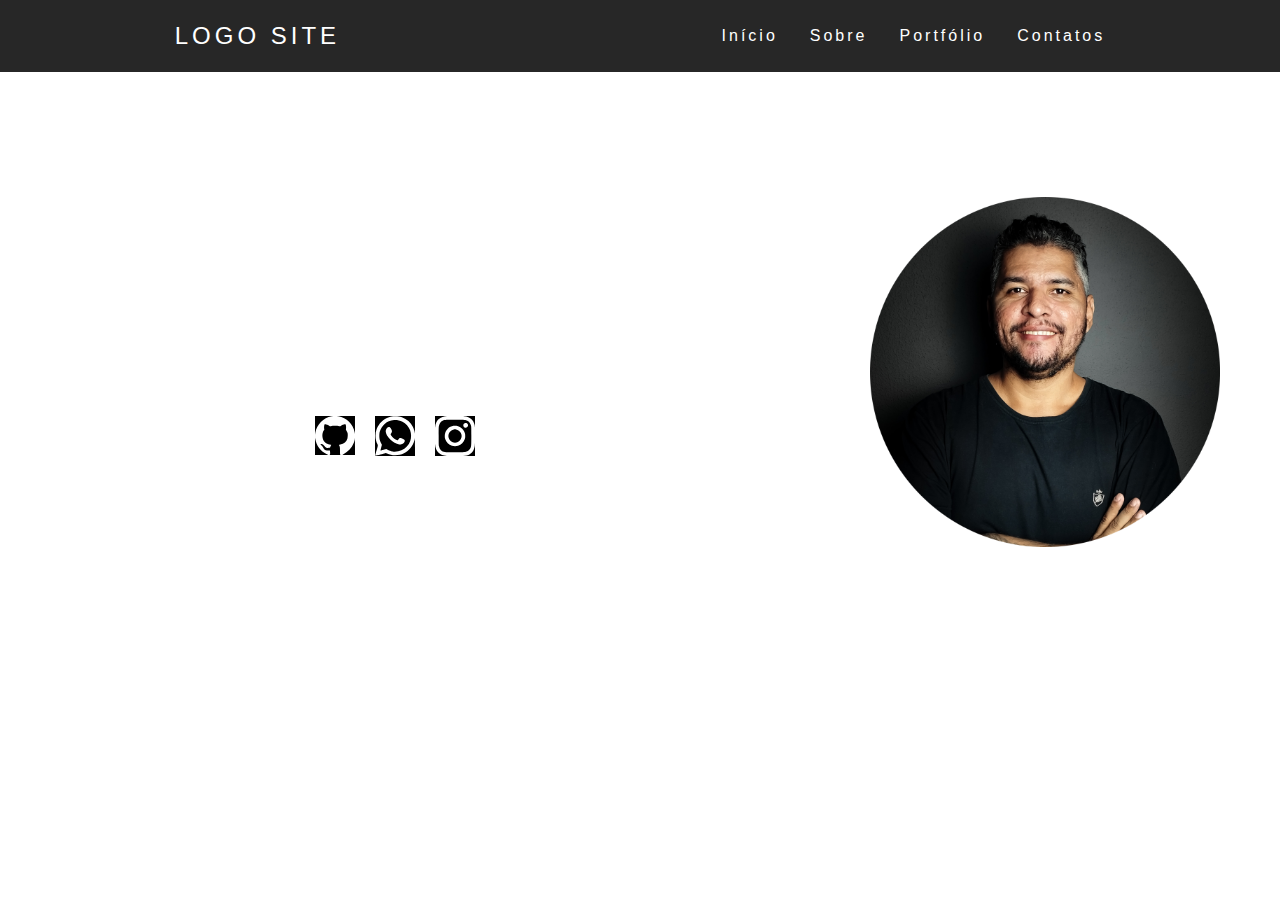
==== index.html @ 8c94f8f4 "teste1" ====
<!DOCTYPE html>
<html lang="pt-br">
<head>
    <meta charset="UTF-8">
    <meta name="viewport" content="width=device-width, initial-scale=1.0">
    <title>Raikan Kleberson | Portfólio Dev</title>
    <link rel="stylesheet" href="/css/styles.css">
</head>

<body>
    <!-- nav bar -->

    <nav class="containerback">
        <a class="logo" href="#">Logo Site</a>
        <ul class="nav-list">
            <li><a href="#">Início</a></li>
            <li><a href="/sobre.html">Sobre</a></li>
            <li><a href="/portfolio.html">Portfólio</a></li>
            <li><a href="/contatos.html">Contatos</a></li>
        </ul>
    </nav>

    <!-- conteiners -->
    
    <div class="containertotal">
        <div class="containeresq">
                <div class="txt1">Seja bem vindo(a)</div>
                <div class="txt2">ao meu <strong>Portfólio</strong></div>
                <div class="icons" id="icons">

                    <div class="divicones">
                        <div> <a href="https://www.linkedin.com/in/raikankleberson" target="_blank" rel="noopener noreferrer"><img src="img/iconssocialmedia/linkedin.256x256.svg" alt="linkedin"></a></div>
                        <div> <a href="https://github.com/RaikanKleberson" target="_blank" rel="noopener noreferrer"><img src="img/iconssocialmedia/github.256x249.svg" alt="github"></a></div>
                        <div> <a href="https://linktr.ee/raikanklebersondev" target="_blank" rel="noopener noreferrer"><img src="img/iconssocialmedia/whatsapp.254x256.svg" alt="whatsapp"></a></div>
                        <div> <a href="https://www.instagram.com/raikanklebersondev/" target="_blank" rel="noopener noreferrer"><img src="img/iconssocialmedia/instagram.256x256.svg" alt="instagram"></a></div>
                    </div>
                </div>
                
    </div>
            <div class="containerdir">
            <div class="containerimg">
                <img class="img1" src="img/img1.webp" alt="foto home">
            </div>
        </div>
    </div>

    <footer></footer>
</body>
</html>
---- css/styles.css ----
/* geral */

* {
    margin: 0;
    padding: 0;
    color: white;
    }
    
    
    /* corpo */
    
    body {
        background-image: url(img/wallpaper.webp);
        background-repeat: no-repet;
        background-size: cover;
        background-blend-mode: darken;
        font-family: 'Courier New', Courier, monospace;
    }
    
    
    /* nav */
    
    a {
        color: #fff;
        text-decoration: none;
        transition: 0.3s;
    }
    a:hover {
        opacity: 0.7;
    }
    .logo {
        font-size: 24px;
        text-transform: uppercase;
        letter-spacing: 4px;
    }
    nav {
        display: flex;
        justify-content: space-around;
        align-items: center;
        font-family: 'Segoe UI', Tahoma, Geneva, Verdana, sans-serif;
        background-color: #272727;
        height: 8vh;
    }
    .nav-list {
        list-style: none;
        display: flex;
    }
    .nav-list li {
        letter-spacing: 3px;
        margin-left: 32px;
    }


/* contain. e foto */

.containertotal {
    width: 100%;
    height: 400px;
    display: flex;
    padding-top: 90px;
    position: relative;
}
.containeresq {
    width: 50%;
    height: 700;
    font-size: 50px;
    text-align: center;
    padding-left: 60px;
    padding-top: 140px;
align-items: center;
}
.containerdir {
    width: 50%;
    height: auto;
align-items: right;
}
.containerimg {
    position: absolute;
    bottom: 10px;
    right: 60px;
}
.img1 {
    max-width: 100%;
    height: auto;
    width: 350px;
}


/* texto home */

.txt1 {
    font-size: 25px;
    align-items: center;
}
.txt2 {
    font-family: 'Segoe UI', Tahoma, Geneva, Verdana, sans-serif;
font-size: 65px;
}

/* icones midias */

.icons img {
width: 40px;    
margin: 10PX;
}
.divicones {
    display: flex;
    justify-content: center;
    }
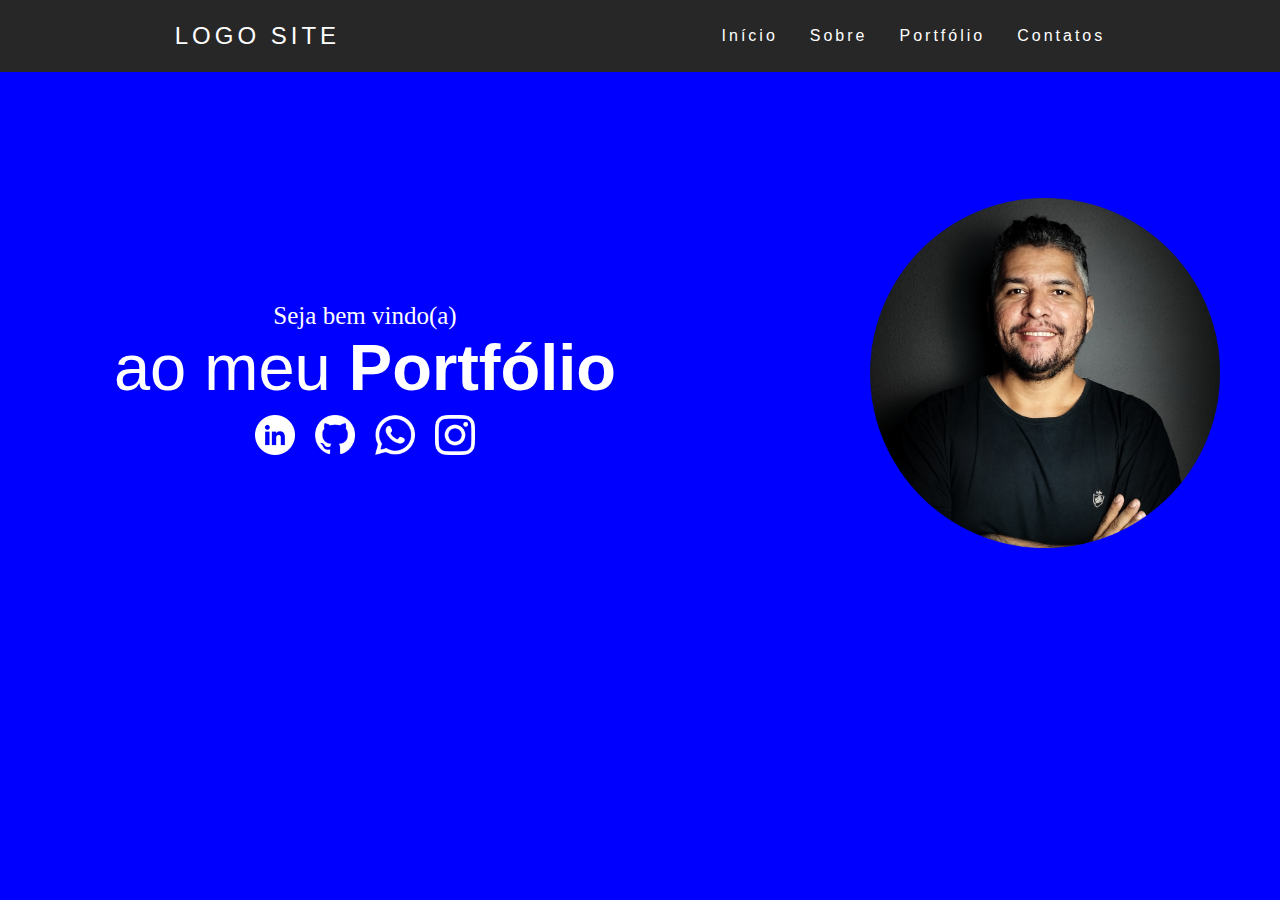
==== commit 60101cfe: "reformulando" ====
--- a/index.html
+++ b/index.html
@@ -4,7 +4,7 @@
     <meta charset="UTF-8">
     <meta name="viewport" content="width=device-width, initial-scale=1.0">
     <title>Raikan Kleberson | Portfólio Dev</title>
-    <link rel="stylesheet" href="/css/styles.css">
+    <link rel="stylesheet" href="css/styles.css">
 </head>
 
 <body>
@@ -29,10 +29,10 @@
                 <div class="icons" id="icons">
 
                     <div class="divicones">
-                        <div> <a href="https://www.linkedin.com/in/raikankleberson" target="_blank" rel="noopener noreferrer"><img src="img/iconssocialmedia/linkedin.256x256.svg" alt="linkedin"></a></div>
-                        <div> <a href="https://github.com/RaikanKleberson" target="_blank" rel="noopener noreferrer"><img src="img/iconssocialmedia/github.256x249.svg" alt="github"></a></div>
-                        <div> <a href="https://linktr.ee/raikanklebersondev" target="_blank" rel="noopener noreferrer"><img src="img/iconssocialmedia/whatsapp.254x256.svg" alt="whatsapp"></a></div>
-                        <div> <a href="https://www.instagram.com/raikanklebersondev/" target="_blank" rel="noopener noreferrer"><img src="img/iconssocialmedia/instagram.256x256.svg" alt="instagram"></a></div>
+                        <div> <a href="https://www.linkedin.com/in/raikankleberson" target="_blank" rel="noopener noreferrer"><img src="img/iconssocialmedia/linkedin.256x256.png" alt="linkedin"></a></div>
+                        <div> <a href="https://github.com/RaikanKleberson" target="_blank" rel="noopener noreferrer"><img src="img/iconssocialmedia/github.256x249.png" alt="github"></a></div>
+                        <div> <a href="https://linktr.ee/raikanklebersondev" target="_blank" rel="noopener noreferrer"><img src="img/iconssocialmedia/whatsapp.254x256.png" alt="whatsapp"></a></div>
+                        <div> <a href="https://www.instagram.com/raikanklebersondev/" target="_blank" rel="noopener noreferrer"><img src="/img/iconssocialmedia/instagram.256x256.png" alt="instagram"></a></div>
                     </div>
                 </div>
                 
--- a/css/styles.css
+++ b/css/styles.css
@@ -10,11 +10,7 @@
     /* corpo */
     
     body {
-        background-image: url(img/wallpaper.webp);
-        background-repeat: no-repet;
-        background-size: cover;
-        background-blend-mode: darken;
-        font-family: 'Courier New', Courier, monospace;
+        background-color: blue;
     }
     
     
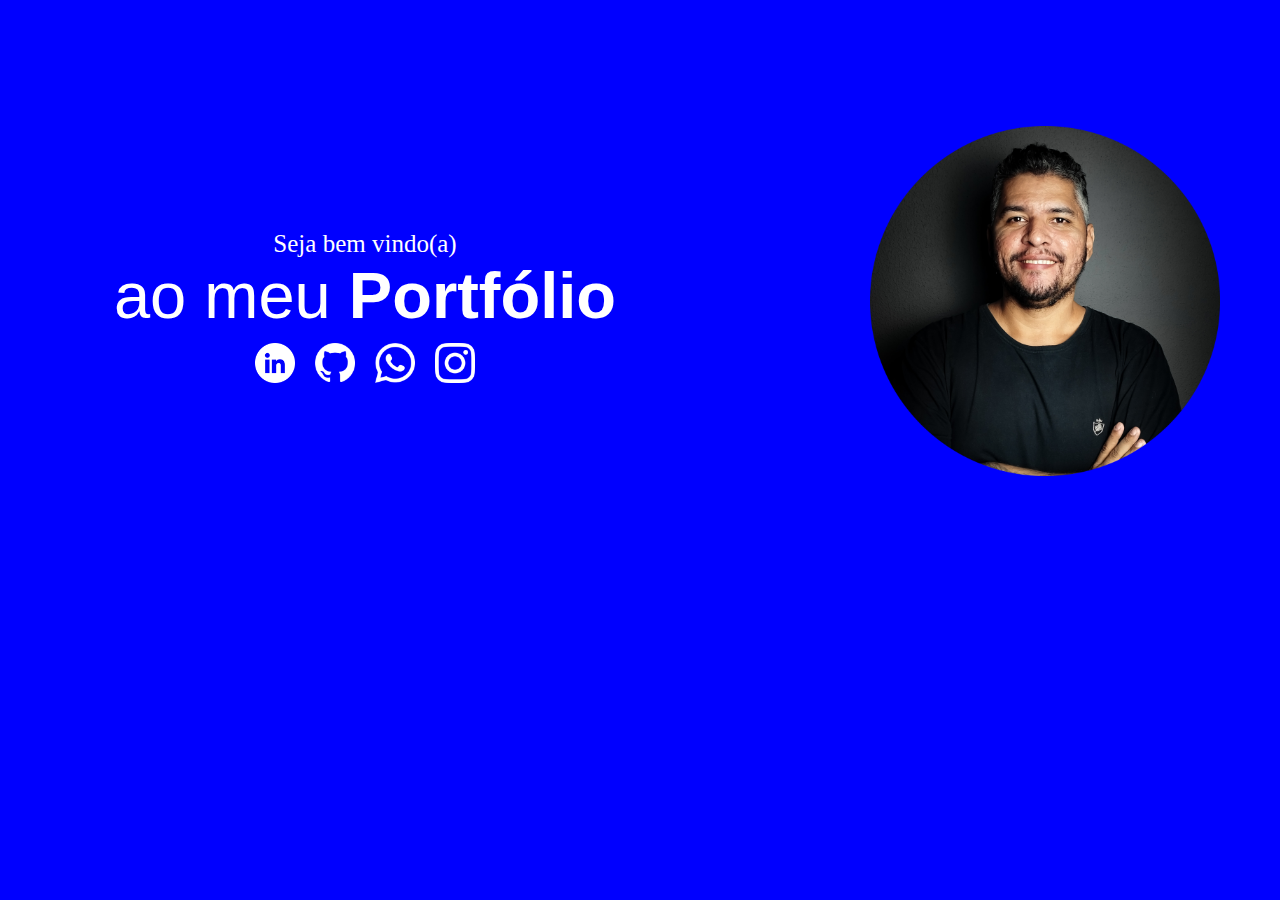
==== commit 1439057d: "teste3" ====
--- a/index.html
+++ b/index.html
@@ -10,15 +10,7 @@
 <body>
     <!-- nav bar -->
 
-    <nav class="containerback">
-        <a class="logo" href="#">Logo Site</a>
-        <ul class="nav-list">
-            <li><a href="#">Início</a></li>
-            <li><a href="/sobre.html">Sobre</a></li>
-            <li><a href="/portfolio.html">Portfólio</a></li>
-            <li><a href="/contatos.html">Contatos</a></li>
-        </ul>
-    </nav>
+    
 
     <!-- conteiners -->
     
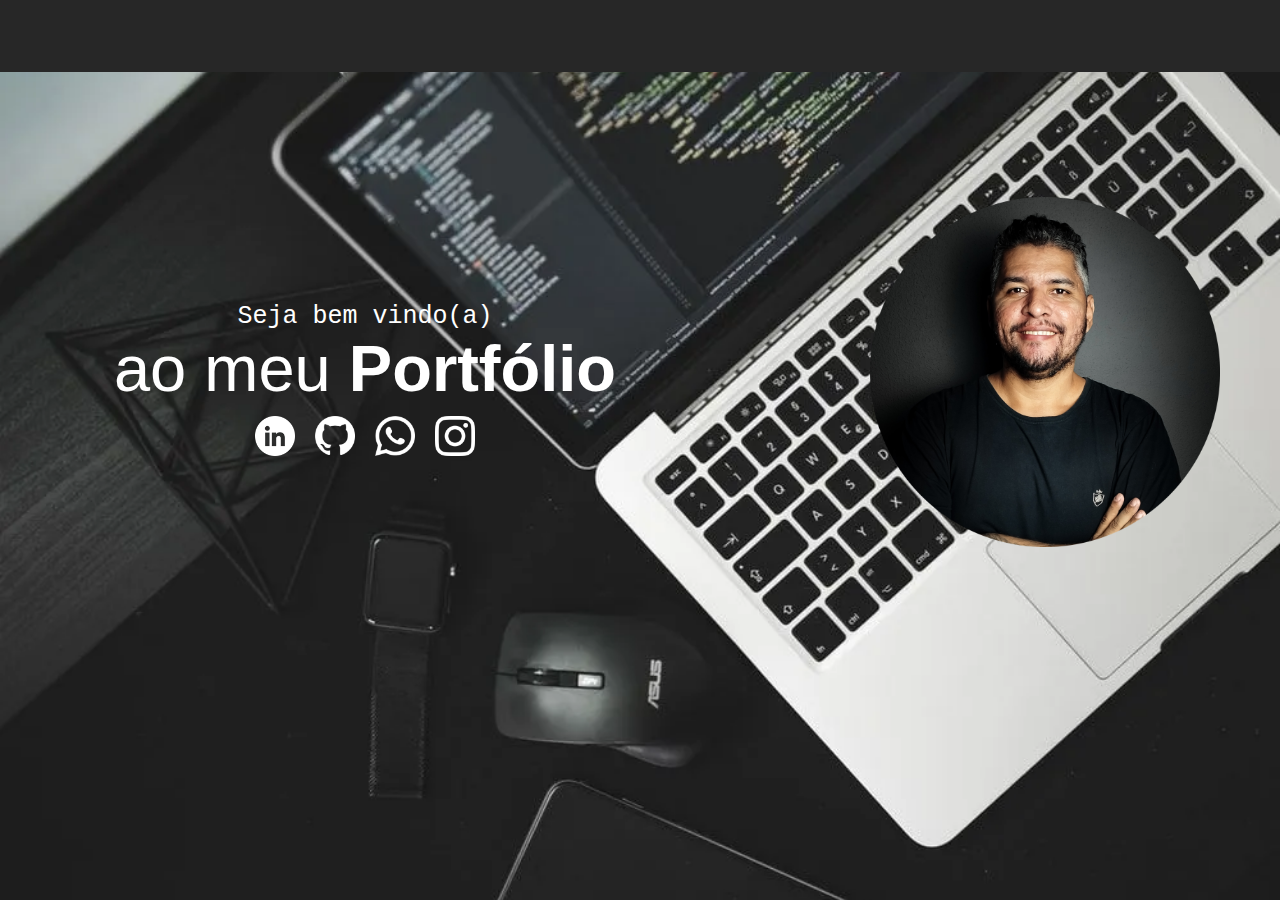
==== commit 41c84e65: "agoravai" ====
--- a/index.html
+++ b/index.html
@@ -10,7 +10,7 @@
 <body>
     <!-- nav bar -->
 
-    
+    <nav></nav>
 
     <!-- conteiners -->
     
@@ -24,7 +24,7 @@
                         <div> <a href="https://www.linkedin.com/in/raikankleberson" target="_blank" rel="noopener noreferrer"><img src="img/iconssocialmedia/linkedin.256x256.png" alt="linkedin"></a></div>
                         <div> <a href="https://github.com/RaikanKleberson" target="_blank" rel="noopener noreferrer"><img src="img/iconssocialmedia/github.256x249.png" alt="github"></a></div>
                         <div> <a href="https://linktr.ee/raikanklebersondev" target="_blank" rel="noopener noreferrer"><img src="img/iconssocialmedia/whatsapp.254x256.png" alt="whatsapp"></a></div>
-                        <div> <a href="https://www.instagram.com/raikanklebersondev/" target="_blank" rel="noopener noreferrer"><img src="/img/iconssocialmedia/instagram.256x256.png" alt="instagram"></a></div>
+                        <div> <a href="https://www.instagram.com/raikanklebersondev" target="_blank" rel="noopener noreferrer"><img src="img/iconssocialmedia/instagram.256x256.png" alt="instagram"></a></div>
                     </div>
                 </div>
                 
--- a/css/styles.css
+++ b/css/styles.css
@@ -10,7 +10,11 @@
     /* corpo */
     
     body {
-        background-color: blue;
+        background-image: url(/img/wallpaper.webp);
+        background-color: black;
+        background-size:cover;
+        font-family: 'Courier New', Courier, monospace;
+
     }
     
     
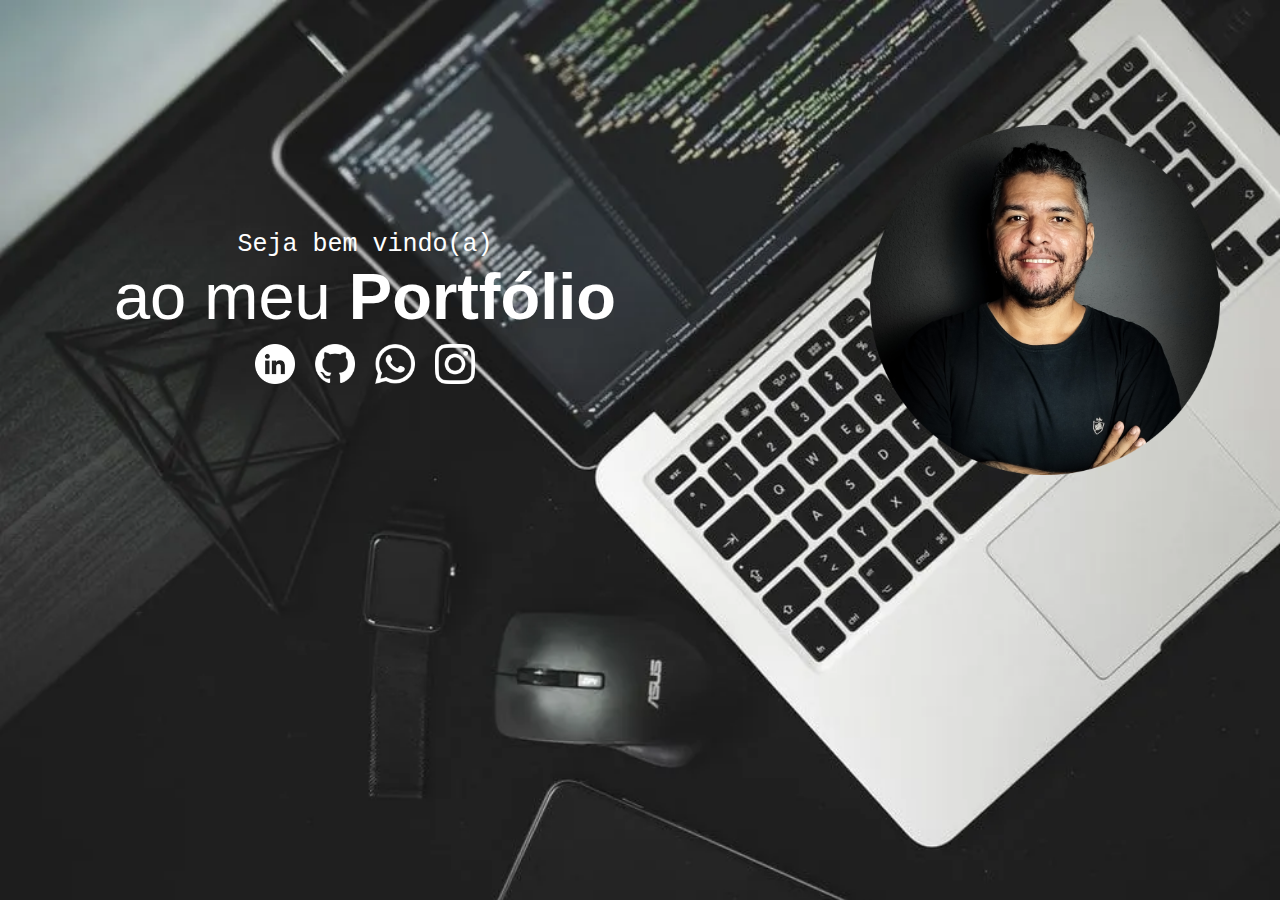
==== commit 945e7ce2: "agoravai" ====
--- a/index.html
+++ b/index.html
@@ -10,7 +10,6 @@
 <body>
     <!-- nav bar -->
 
-    <nav></nav>
 
     <!-- conteiners -->
     
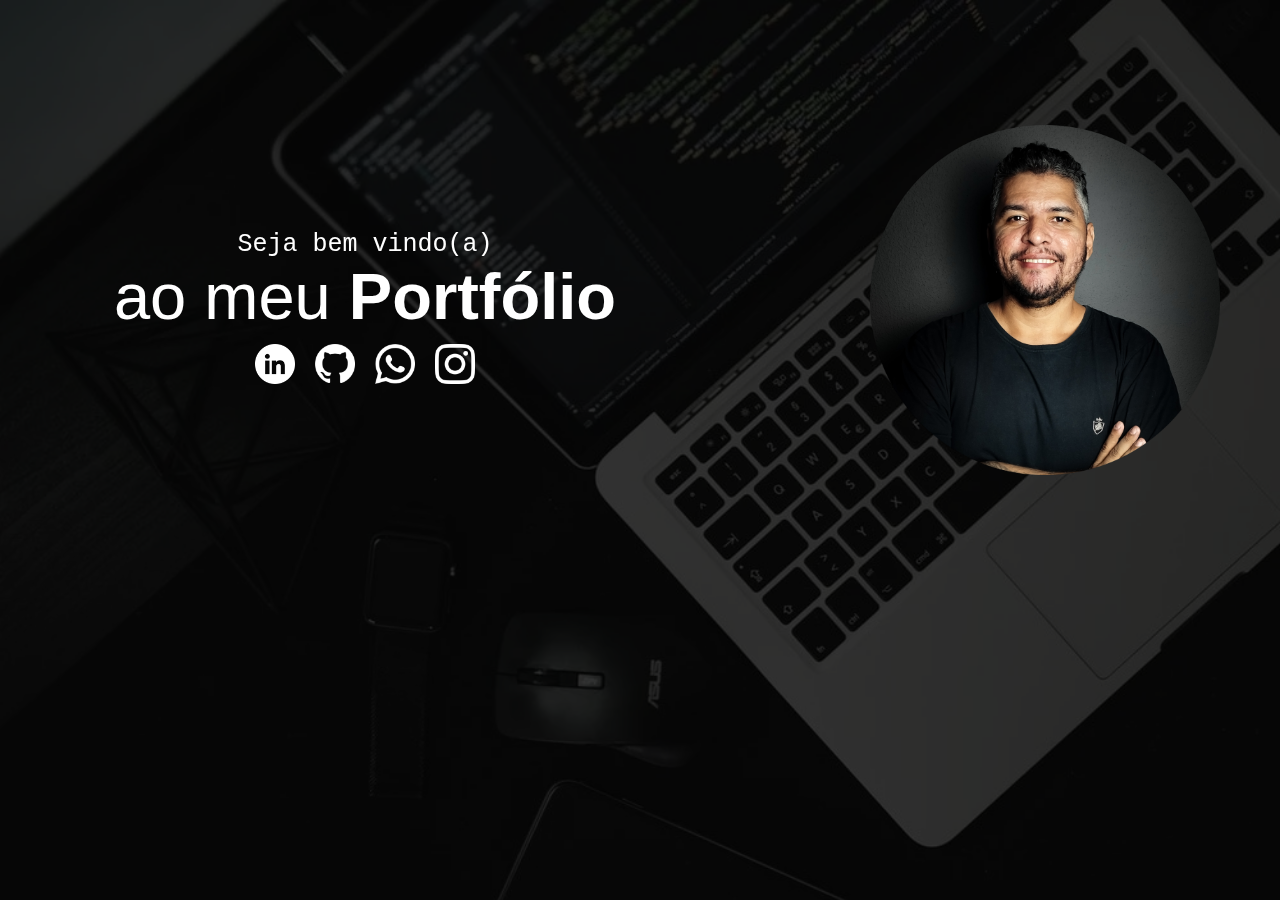
==== commit f5c48e98: "agoravai" ====
--- a/index.html
+++ b/index.html
@@ -1,15 +1,14 @@
 <!DOCTYPE html>
 <html lang="pt-br">
-<head>
-    <meta charset="UTF-8">
-    <meta name="viewport" content="width=device-width, initial-scale=1.0">
-    <title>Raikan Kleberson | Portfólio Dev</title>
-    <link rel="stylesheet" href="css/styles.css">
-</head>
-
-<body>
+    <head>
+        <meta charset="UTF-8">
+        <meta name="viewport" content="width=device-width, initial-scale=1.0">
+        <title>Raikan Kleberson | Portfólio Dev</title>
+        <link rel="stylesheet" href="css/styles.css">
+    </head>
+    
+    <body>
     <!-- nav bar -->
-
 
     <!-- conteiners -->
     
@@ -36,5 +35,6 @@
     </div>
 
     <footer></footer>
+    <div class="background"></div>
 </body>
 </html>
--- a/css/styles.css
+++ b/css/styles.css
@@ -4,20 +4,33 @@
     margin: 0;
     padding: 0;
     color: white;
-    }
-    
-    
-    /* corpo */
-    
-    body {
-        background-image: url(/img/wallpaper.webp);
-        background-color: black;
-        background-size:cover;
-        font-family: 'Courier New', Courier, monospace;
+}
 
-    }
-    
-    
+
+/* corpo */
+
+body {
+    font-family: 'Courier New', Courier, monospace;
+}
+
+
+/*background*/
+
+.background {
+    position: fixed;
+    top: 0;
+    left: 0;
+    width: 100%;
+    height: 100%;
+    background-image: url(../img/wallpaper.webp);
+    background-color: black;
+    background-size: cover;
+    background-repeat: no-repeat;
+    filter: brightness(0.2) opacity(1.0);
+    z-index: -1;
+}
+
+
     /* nav */
     
     a {
